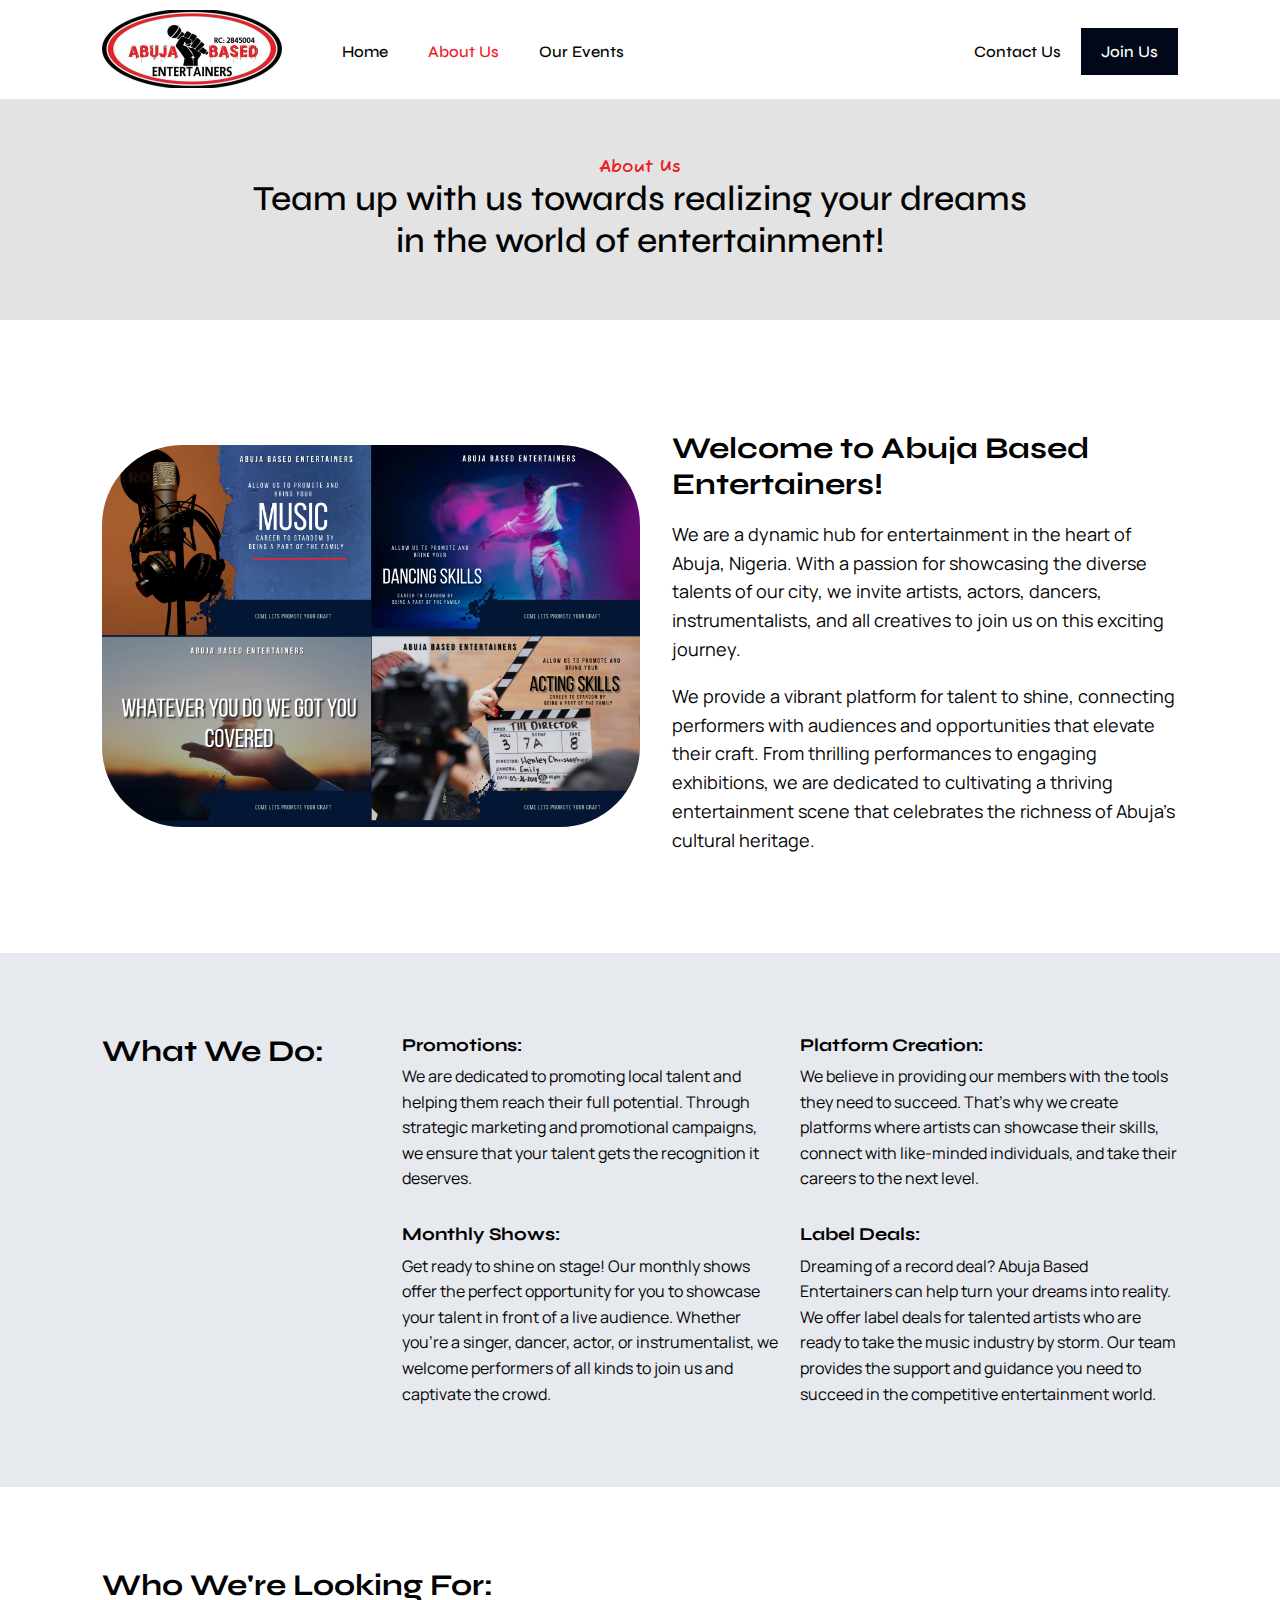
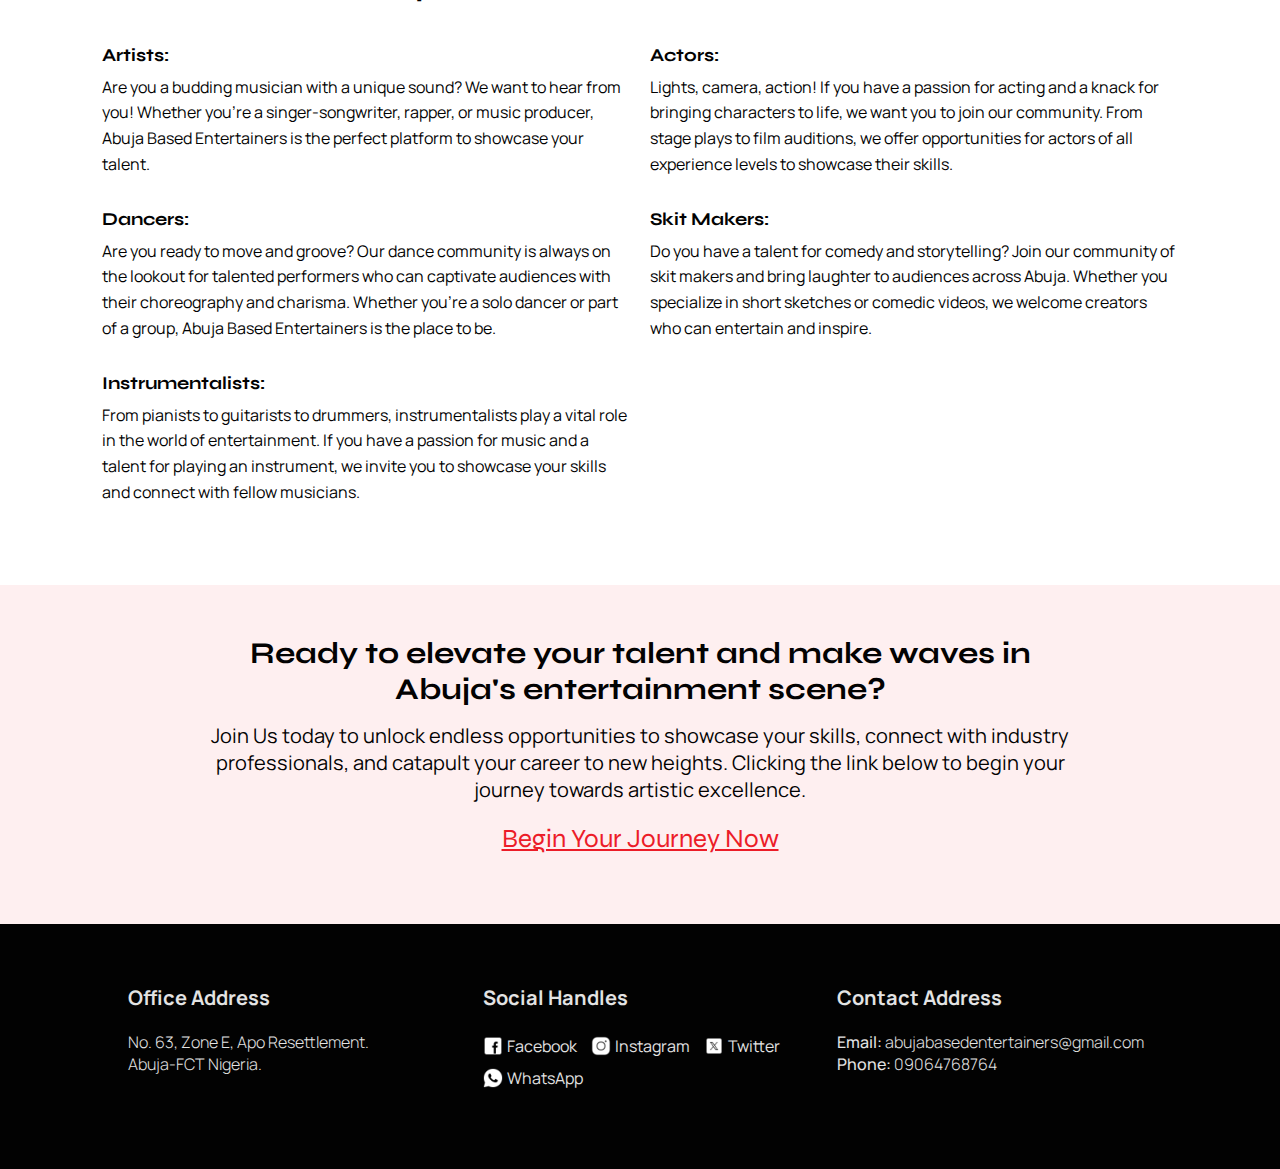
==== about.html @ e22cbb53 "desktop" ====
<!DOCTYPE html>
<html lang="en">
  <head>
    <meta charset="UTF-8" />
    <meta name="viewport" content="width=device-width, initial-scale=1.0" />
    <title>Abuja-Based Entertainers</title>
    <link rel="stylesheet" href="./assets/styles/main.css" />
  </head>
  <body>
    <div class="container">
      <header>
        <nav>
          <a href="./" id="logo">
            <img
              src="./assets/images/logo.jpeg"
              alt="Abuja-Based Entertainers"
            />
          </a>

          <ul>
            <li><a href="./">Home</a></li>
            <li><a href="./about.html" class="active">About Us</a></li>
            <!-- <li><a href="">Entertainers</a></li> -->
            <li><a href="./events.html">Our Events</a></li>
          </ul>
        </nav>

        <ul id="outside">
          <li><a href="./contact-us.html">Contact Us</a></li>
          <li><a href="">Join Us</a></li>
        </ul>
      </header>
      <main id="about">
        <section>
          <div class="page-title">
            <h1>About Us</h1>
            <p>
              Team up with us towards realizing your dreams in the world of
              entertainment!
            </p>
          </div>
        </section>
        <section id="chase">
          <div class="grid-image">
            <img src="./assets/images/heros/1.jpg" alt="" />
            <img src="./assets/images/heros/2.jpg" alt="" />
            <img src="./assets/images/heros/4.jpg" alt="" />
            <img src="./assets/images/heros/3.jpg" alt="" />
          </div>

          <div class="">
            <h3>Welcome to Abuja Based Entertainers!</h3>
            <p>
              We are a dynamic hub for entertainment in the heart of Abuja,
              Nigeria. With a passion for showcasing the diverse talents of our
              city, we invite artists, actors, dancers, instrumentalists, and
              all creatives to join us on this exciting journey.
            </p>
            <p>
              We provide a vibrant platform for talent to shine, connecting
              performers with audiences and opportunities that elevate their
              craft. From thrilling performances to engaging exhibitions, we are
              dedicated to cultivating a thriving entertainment scene that
              celebrates the richness of Abuja's cultural heritage.
            </p>
          </div>
        </section>

        <section id="whatwedo">
          <h3>What We Do:</h3>
          <ul>
            <li>
              <strong>Promotions:</strong> We are dedicated to promoting local
              talent and helping them reach their full potential. Through
              strategic marketing and promotional campaigns, we ensure that your
              talent gets the recognition it deserves.
            </li>
            <li>
              <strong>Platform Creation:</strong> We believe in providing our
              members with the tools they need to succeed. That's why we create
              platforms where artists can showcase their skills, connect with
              like-minded individuals, and take their careers to the next level.
            </li>
            <li>
              <strong>Monthly Shows:</strong> Get ready to shine on stage! Our
              monthly shows offer the perfect opportunity for you to showcase
              your talent in front of a live audience. Whether you're a singer,
              dancer, actor, or instrumentalist, we welcome performers of all
              kinds to join us and captivate the crowd.
            </li>
            <li>
              <strong>Label Deals:</strong> Dreaming of a record deal? Abuja
              Based Entertainers can help turn your dreams into reality. We
              offer label deals for talented artists who are ready to take the
              music industry by storm. Our team provides the support and
              guidance you need to succeed in the competitive entertainment
              world.
            </li>
          </ul>
        </section>

        <section id="lookingfor">
          <h3>Who We're Looking For:</h3>
          <ul>
            <li>
              <strong>Artists:</strong> Are you a budding musician with a unique
              sound? We want to hear from you! Whether you're a
              singer-songwriter, rapper, or music producer, Abuja Based
              Entertainers is the perfect platform to showcase your talent.
            </li>
            <li>
              <strong>Actors:</strong> Lights, camera, action! If you have a
              passion for acting and a knack for bringing characters to life, we
              want you to join our community. From stage plays to film
              auditions, we offer opportunities for actors of all experience
              levels to showcase their skills.
            </li>
            <li>
              <strong>Dancers: </strong> Are you ready to move and groove? Our
              dance community is always on the lookout for talented performers
              who can captivate audiences with their choreography and charisma.
              Whether you're a solo dancer or part of a group, Abuja Based
              Entertainers is the place to be.
            </li>
            <li>
              <strong>Skit Makers:</strong> Do you have a talent for comedy and
              storytelling? Join our community of skit makers and bring laughter
              to audiences across Abuja. Whether you specialize in short
              sketches or comedic videos, we welcome creators who can entertain
              and inspire.
            </li>
            <li>
              <strong>Instrumentalists:</strong> From pianists to guitarists to
              drummers, instrumentalists play a vital role in the world of
              entertainment. If you have a passion for music and a talent for
              playing an instrument, we invite you to showcase your skills and
              connect with fellow musicians.
            </li>
          </ul>
        </section>

        <section id="talent-join">
          <h3>
            Ready to elevate your talent and make waves in Abuja's entertainment
            scene?
          </h3>
          <p>
            Join Us today to unlock endless opportunities to showcase your
            skills, connect with industry professionals, and catapult your
            career to new heights. Clicking the link below to begin your journey
            towards artistic excellence.
          </p>
          <a href="http://" target="_blank" rel="noopener noreferrer"
            >Begin Your Journey Now</a
          >
        </section>
      </main>

      <footer>
        <ul>
          <li>
            <strong>Office Address</strong>
            <p>
              No. 63, Zone E, Apo Resettlement. <br />
              Abuja-FCT Nigeria.
            </p>
          </li>

          <li>
            <strong>Social Handles</strong>
            <div id="social-group">
              <span>
                <img src="./assets/images/social/facebook.png" alt="Facebook" />
                Facebook
              </span>
              <span>
                <img
                  src="./assets/images/social/instagram.png"
                  alt="Instagram"
                />
                Instagram
              </span>
              <span>
                <img src="./assets/images/social/twitter.png" alt="X" /> Twitter
              </span>
              <span>
                <img src="./assets/images/social/whatsapp.png" alt="Whatsapp" />
                WhatsApp
              </span>
            </div>
          </li>
          <li>
            <strong>Contact Address</strong>
            <p>
              <b>Email:</b> abujabasedentertainers@gmail.com <br />
              <b>Phone:</b> 09064768764
            </p>
          </li>
        </ul>
        <div class="">
          <p></p>
        </div>
      </footer>
    </div>
  </body>
</html>
---- assets/styles/main.css ----
@font-face {
  font-family: "Syne";
  src: url("../fonts/Syne-Bold.ttf") format("truetype");
  font-weight: bold;
  font-style: normal;
  font-display: swap;
}

@font-face {
  font-family: "Syne";
  src: url("../fonts/Syne-Regular.ttf") format("truetype");
  font-weight: 400;
  font-style: normal;
  font-display: swap;
}

@font-face {
  font-family: "Syne";
  src: url("../fonts/Syne-Medium.ttf") format("truetype");
  font-weight: 500;
  font-style: normal;
  font-display: swap;
}

@font-face {
  font-family: "Fuzzy Bubbles";
  src: url("../fonts/FuzzyBubbles-Bold.ttf") format("truetype");
  font-weight: 700;
}

@font-face {
  font-family: "Manrope";
  src: url("../fonts/Manrope-VariableFont_wght.ttf") format("truetype");
}

body {
  margin: 0;
  padding: 0;
}

* {
  font-family: "Manrope", sans-serif;
  color: #020202;
}

header {
  border-bottom: 1px solid #e3e3e3;
  padding: 10px 8% 6px 8%;
  background: white;
  display: -webkit-box;
  display: -ms-flexbox;
  display: flex;
  -webkit-box-pack: justify;
      -ms-flex-pack: justify;
          justify-content: space-between;
}

@media screen and (max-width: 1200px) {
  header {
    padding: 10px 6% 6px 6%;
  }
}

@media screen and (max-width: 980px) {
  header {
    padding: 10px 4% 6px 4%;
  }
}

header .btnMenu {
  display: none;
}

@media screen and (max-width: 786px) {
  header .btnMenu {
    display: block;
  }
}

header ul {
  margin: 0;
  padding: 0;
  display: -webkit-box;
  display: -ms-flexbox;
  display: flex;
  -webkit-box-align: center;
      -ms-flex-align: center;
          align-items: center;
}

header ul li {
  list-style-type: none;
}

header ul li a {
  -webkit-transition: all 0.5s cubic-bezier(0.215, 0.61, 0.355, 1);
  transition: all 0.5s cubic-bezier(0.215, 0.61, 0.355, 1);
  text-decoration: none;
  padding: 10px 20px;
  font-weight: 500;
  font-family: "Syne", sans-serif;
}

@media screen and (max-width: 980px) {
  header ul li a {
    padding: 10px 15px;
  }
}

header nav {
  display: -webkit-box;
  display: -ms-flexbox;
  display: flex;
  -webkit-box-pack: start;
      -ms-flex-pack: start;
          justify-content: start;
  gap: 40px;
}

@media screen and (max-width: 980px) {
  header nav {
    gap: 30px;
  }
}

header nav #logo {
  width: 180px;
}

@media screen and (max-width: 980px) {
  header nav #logo {
    width: 140px;
  }
}

header nav #logo img {
  width: 100%;
}

header nav #logo:hover {
  background: none;
}

header nav a:hover {
  background: #ec1c28;
  color: #fff;
}

header nav .active {
  color: #ec1c28;
}

header #outside li:last-child a {
  background: #01081a;
  color: #fff;
  padding: 14px 20px;
}

header #outside .active {
  color: #ec1c28;
}

header #outside a:hover {
  color: #ec1c28;
}

@media screen and (max-width: 786px) {
  header nav ul,
  header #outside {
    display: none;
  }
}

#slider {
  overflow: hidden;
  margin: 0 auto;
  display: -webkit-box;
  display: -ms-flexbox;
  display: flex;
  position: relative;
  background: #020202;
  width: 100%;
}

#slider .swiper-slide {
  background: rgba(236, 28, 40, 0.071);
  height: -webkit-fit-content;
  height: -moz-fit-content;
  height: fit-content;
  width: -webkit-fit-content;
  width: -moz-fit-content;
  width: fit-content;
}

#slider .swiper-slide img {
  height: 100%;
  -o-object-fit: contain;
     object-fit: contain;
}

@-webkit-keyframes zoomIn {
  0% {
    -webkit-transform: scale(1.05);
            transform: scale(1.05);
  }
  100% {
    -webkit-transform: scale(1);
            transform: scale(1);
  }
}

@keyframes zoomIn {
  0% {
    -webkit-transform: scale(1.05);
            transform: scale(1.05);
  }
  100% {
    -webkit-transform: scale(1);
            transform: scale(1);
  }
}

.swiper-slide-active img {
  -webkit-animation: zoomIn 8s infinite;
          animation: zoomIn 8s infinite;
  /* Adjust duration as needed */
}

#talent-join {
  background: rgba(236, 28, 40, 0.071);
  padding: 50px 6%;
}

#talent-join p,
#talent-join h3 {
  font-size: 16px;
  text-align: center;
}

#talent-join p {
  max-width: 900px;
  width: 86%;
  font-size: 20px;
  margin: 15px auto;
}

#talent-join h3 {
  font-family: "Syne", sans-serif;
  font-size: 30px;
  max-width: 800px;
  width: 80%;
  margin: inherit;
  margin-left: auto;
  margin-right: auto;
}

#talent-join a {
  font-size: 26px;
  color: #ec1c28;
  margin: 20px auto;
  display: block;
  width: -webkit-fit-content;
  width: -moz-fit-content;
  width: fit-content;
  text-align: center;
  font-family: "Syne", sans-serif;
}

#postpone {
  font-size: 100px;
  font-family: "Syne", sans-serif;
  text-align: center;
  padding: 50px 8%;
}

#about .page-title {
  display: -webkit-box;
  display: -ms-flexbox;
  display: flex;
  -webkit-box-pack: center;
      -ms-flex-pack: center;
          justify-content: center;
  -webkit-box-align: center;
      -ms-flex-align: center;
          align-items: center;
  -webkit-box-orient: vertical;
  -webkit-box-direction: normal;
      -ms-flex-direction: column;
          flex-direction: column;
  background-color: #e3e3e3;
  min-height: 160px;
  padding: 30px 0;
}

#about .page-title h1,
#about .page-title p {
  margin: 0;
  padding: 0;
}

#about .page-title h1 {
  font-size: 17px;
  color: #ec1c28;
  font-family: "Fuzzy Bubbles", sans-serif;
}

#about .page-title p {
  font-size: 35px;
  max-width: 800px;
  text-align: center;
  font-weight: 500;
  font-family: "Syne", sans-serif;
}

#about #lookingfor,
#about #whatwedo,
#about #chase {
  padding: 80px 8%;
}

#about #lookingfor h3,
#about #whatwedo h3,
#about #chase h3 {
  font-family: "Syne", sans-serif;
  font-weight: bold;
  font-size: 30px;
  margin-bottom: 0;
}

#about #chase {
  display: -ms-grid;
  display: grid;
  -ms-grid-columns: 50% 47%;
      grid-template-columns: 50% 47%;
  gap: 3%;
  -webkit-box-pack: center;
      -ms-flex-pack: center;
          justify-content: center;
  -webkit-box-align: center;
      -ms-flex-align: center;
          align-items: center;
}

#about #chase .grid-image {
  display: -ms-grid;
  display: grid;
  overflow: hidden;
  border-radius: 80px;
  -ms-grid-columns: (1fr)[2];
      grid-template-columns: repeat(2, 1fr);
}

#about #chase .grid-image img {
  width: 100%;
}

#about #chase p {
  font-size: 18px;
  line-height: 160%;
}

#about #whatwedo h3,
#about #lookingfor h3 {
  margin-bottom: 40px;
  margin-top: 0;
}

#about #whatwedo ul,
#about #lookingfor ul {
  margin: 0;
  padding: 0;
  display: -ms-grid;
  display: grid;
  -ms-grid-columns: (1fr)[2];
      grid-template-columns: repeat(2, 1fr);
  gap: 30px 20px;
}

#about #whatwedo ul li,
#about #lookingfor ul li {
  list-style-type: none;
  line-height: 160%;
}

#about #whatwedo ul li strong,
#about #lookingfor ul li strong {
  display: block;
  font-family: "Syne", sans-serif;
  margin-bottom: 6px;
  font-weight: bold;
  font-size: 18px;
}

#about #whatwedo {
  background: rgba(46, 73, 117, 0.12);
  display: -ms-grid;
  display: grid;
  -ms-grid-columns: 300px auto;
      grid-template-columns: 300px auto;
}

#about #lookingfor {
  -ms-grid-columns: auto 300px;
      grid-template-columns: auto 300px;
}

#contact-us {
  padding: 50px 8%;
  background: rgba(236, 28, 40, 0.071);
}

#contact-us ul {
  display: -ms-grid;
  display: grid;
  gap: 20px;
  -ms-grid-columns: (1fr)[3];
      grid-template-columns: repeat(3, 1fr);
}

#contact-us ul li {
  list-style-type: none;
}

#contact-us ul li a {
  -webkit-transition: all 0.5 cubic-bezier(0.215, 0.61, 0.355, 1);
  transition: all 0.5 cubic-bezier(0.215, 0.61, 0.355, 1);
}

#contact-us ul li a:hover {
  color: #ec1c28;
}

#contact-us ul li strong {
  font-family: "Syne", sans-serif;
  font-size: 24px;
  margin-bottom: 15px;
  display: block;
}

#contact-us ul li p {
  font-size: 17px;
  margin: 0;
  margin-bottom: 20px;
  line-height: 160%;
}

#contact-us ul li #social-group {
  display: -webkit-box;
  display: -ms-flexbox;
  display: flex;
  -ms-flex-wrap: wrap;
      flex-wrap: wrap;
  gap: 10px 14px;
}

#contact-us ul li #social-group a {
  text-decoration: none;
  display: -webkit-box;
  display: -ms-flexbox;
  display: flex;
  gap: 2px;
  -webkit-box-align: center;
      -ms-flex-align: center;
          align-items: center;
  font-size: 14px;
}

#contact-us ul li #social-group a img {
  width: 27px;
  height: 27px;
}

footer {
  background-color: #020202;
  padding: 60px 10%;
}

@media screen and (max-width: 1200px) {
  footer {
    padding: 60px 6%;
  }
}

@media screen and (max-width: 980px) {
  footer {
    padding: 50px 4%;
  }
}

footer ul {
  margin: 0;
  padding: 0;
  display: -ms-grid;
  display: grid;
  -ms-grid-columns: (1fr)[3];
      grid-template-columns: repeat(3, 1fr);
  gap: 40px;
}

@media screen and (max-width: 980px) {
  footer ul {
    gap: 20px;
    -ms-grid-columns: (1fr)[2];
        grid-template-columns: repeat(2, 1fr);
  }
  footer ul li:nth-child(3) {
    grid-column: span 2;
  }
}

@media screen and (max-width: 520px) {
  footer ul {
    gap: 20px;
    -ms-grid-columns: (1fr)[1];
        grid-template-columns: repeat(1, 1fr);
  }
  footer ul li:nth-child(3) {
    grid-column: span 1;
  }
}

footer ul li {
  list-style-type: none;
}

footer ul li * {
  color: #e3e3e3;
}

footer ul li strong {
  font-size: 20px;
  margin-bottom: 20px;
  display: block;
}

@media screen and (max-width: 520px) {
  footer ul li strong {
    margin-bottom: 8px;
  }
}

footer ul li b {
  font-weight: 500;
}

footer ul li p {
  font-weight: 300;
}

footer #social-group {
  display: -webkit-box;
  display: -ms-flexbox;
  display: flex;
  -ms-flex-wrap: wrap;
      flex-wrap: wrap;
  -webkit-box-align: center;
      -ms-flex-align: center;
          align-items: center;
  gap: 2px 14px;
}

footer #social-group span {
  display: -webkit-box;
  display: -ms-flexbox;
  display: flex;
  -webkit-box-align: center;
      -ms-flex-align: center;
          align-items: center;
  width: -webkit-fit-content;
  width: -moz-fit-content;
  width: fit-content;
  height: 30px;
  gap: 4px;
}

footer #social-group span img {
  width: 20px;
}
/*# sourceMappingURL=main.css.map */
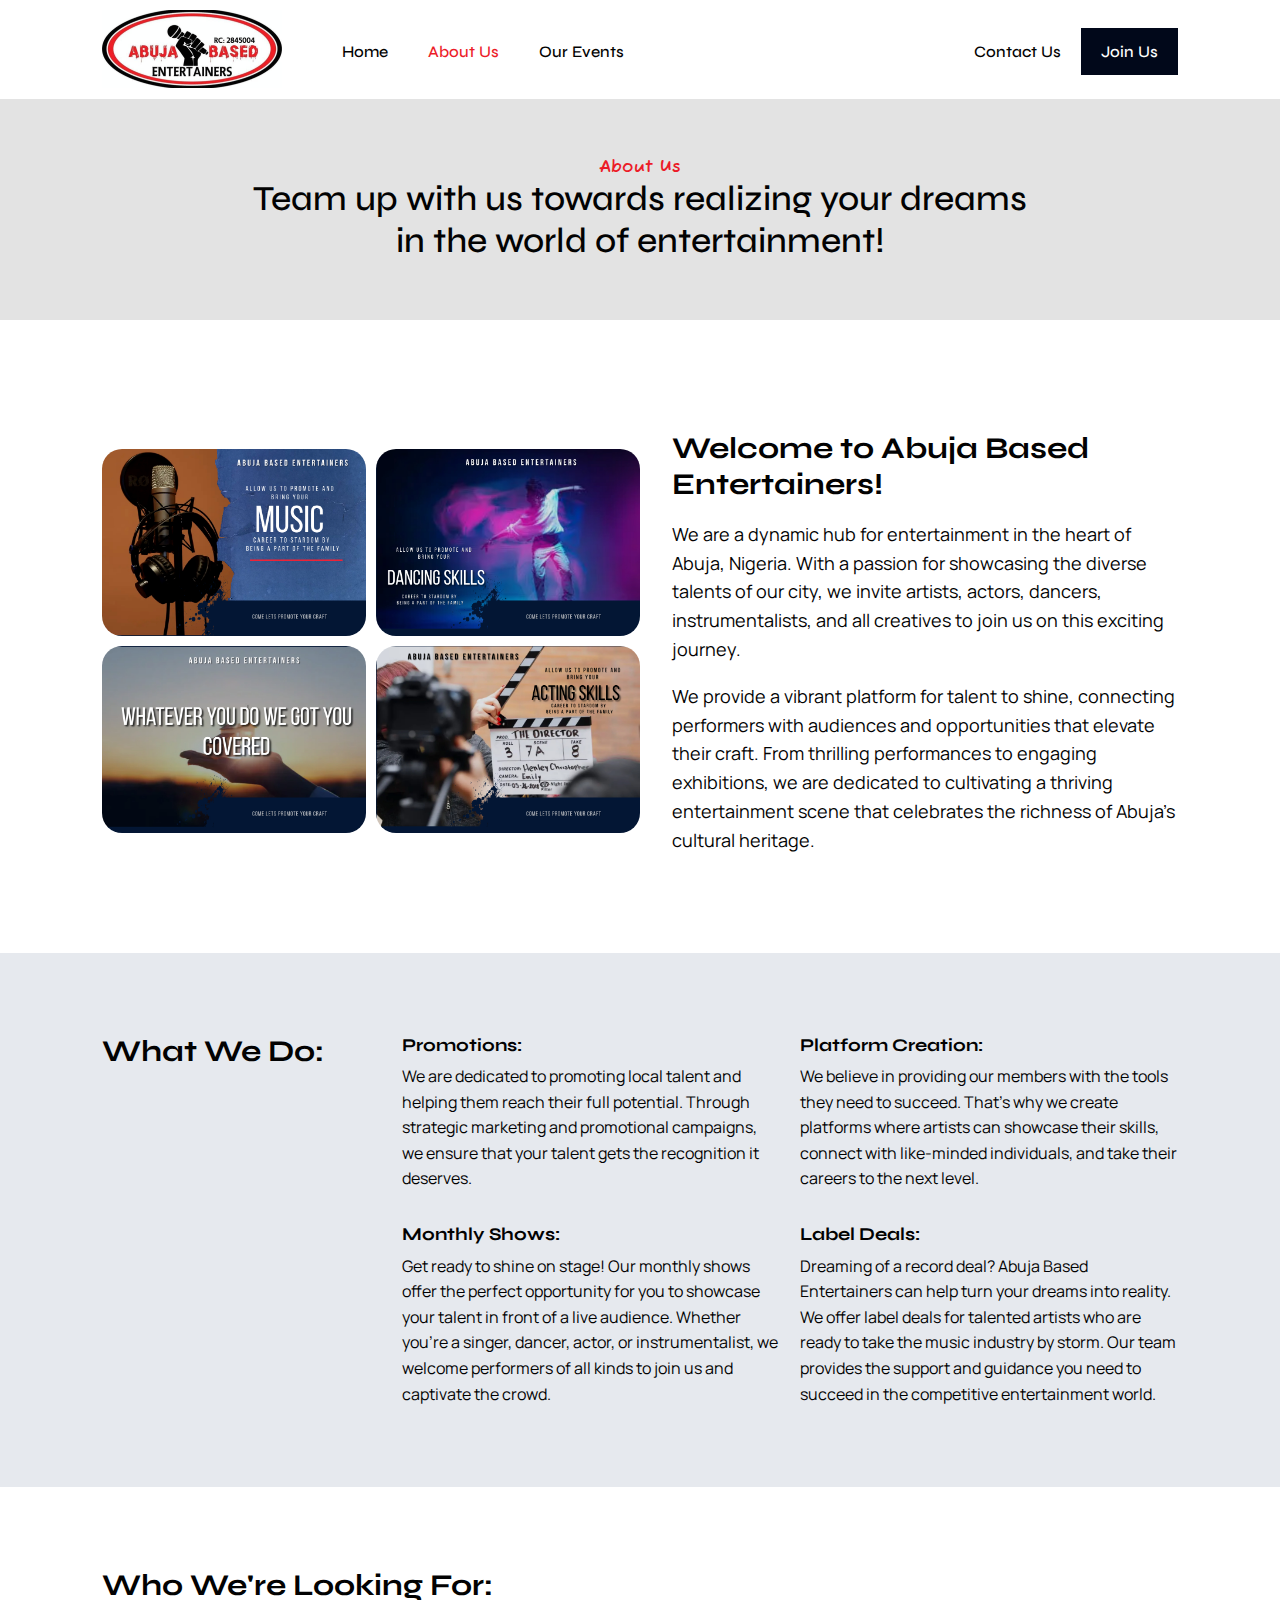
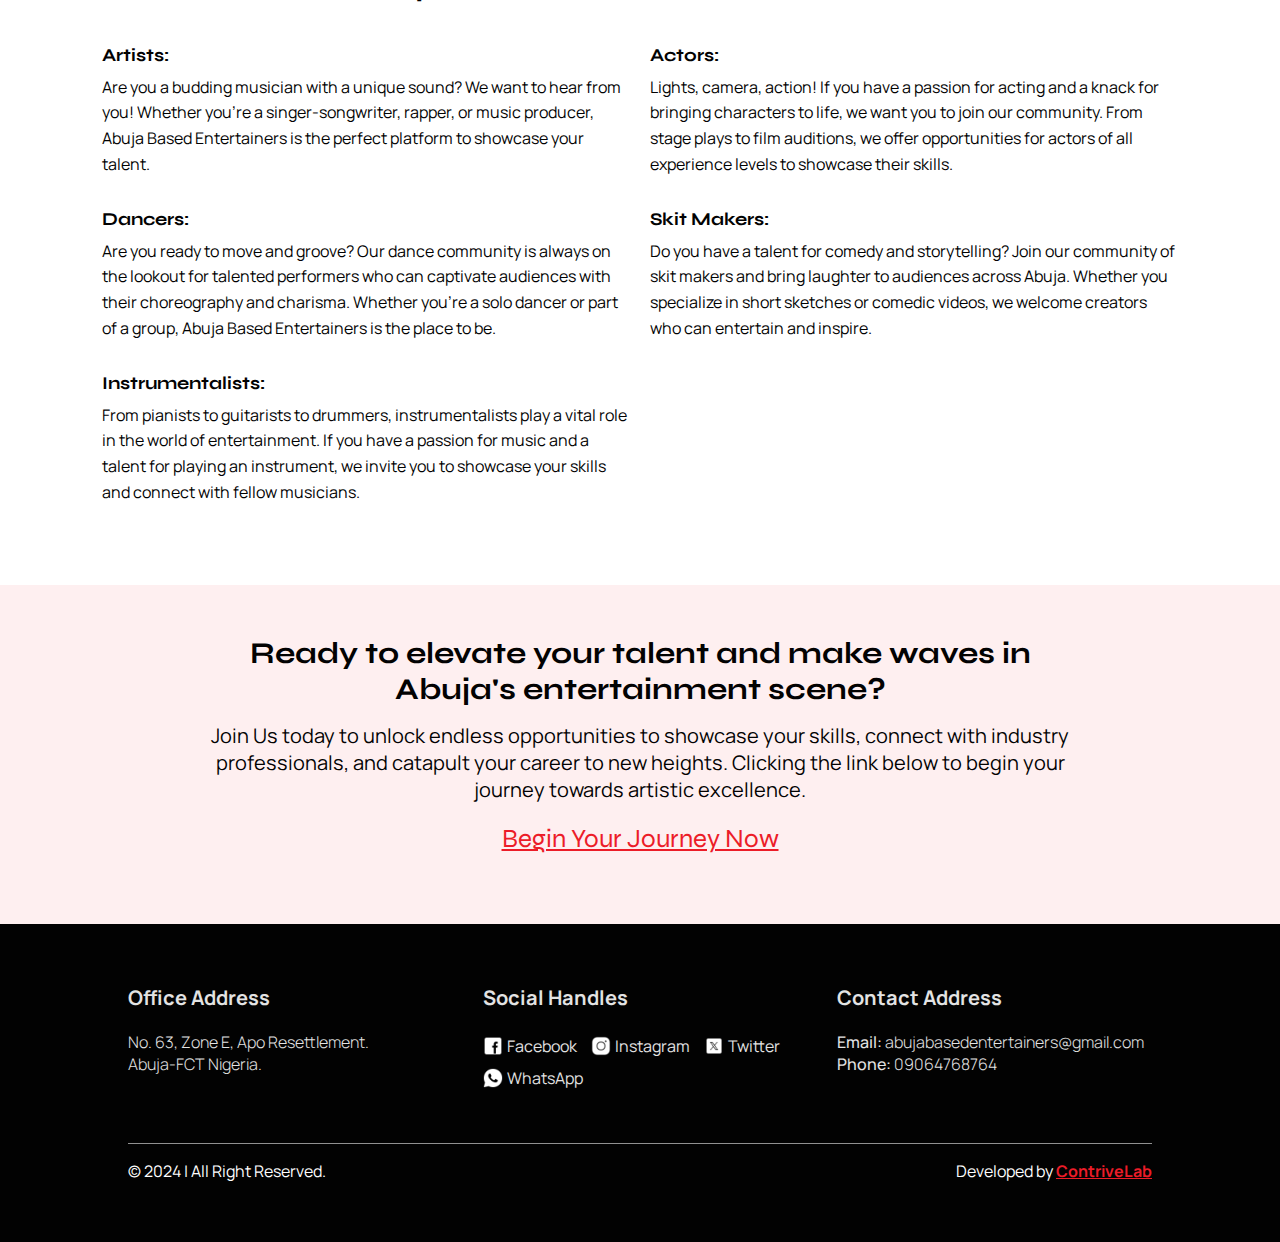
==== commit 49ce8089: "mobile responsive" ====
--- a/about.html
+++ b/about.html
@@ -17,6 +17,23 @@
             />
           </a>
 
+          <div id="open" class="btnMenu">
+            <svg
+              xmlns="http://www.w3.org/2000/svg"
+              fill="none"
+              viewBox="0 0 24 24"
+              stroke-width="1.5"
+              stroke="currentColor"
+            >
+              <path
+                stroke-linecap="round"
+                stroke-linejoin="round"
+                d="M3.75 6.75h16.5M3.75 12H12m-8.25 5.25h16.5"
+              />
+            </svg>
+            <span>Menu</span>
+          </div>
+
           <ul>
             <li><a href="./">Home</a></li>
             <li><a href="./about.html" class="active">About Us</a></li>
@@ -30,6 +47,16 @@
           <li><a href="">Join Us</a></li>
         </ul>
       </header>
+      <div class="mobile">
+        <span id="cancelBtn">Cancel</span>
+        <ul>
+          <li><a href="./">Home</a></li>
+          <li><a href="./about.html" class="active">About Us</a></li>
+          <li><a href="./events.html">Our Events</a></li>
+          <li><a href="./contact-us.html">Contact Us</a></li>
+          <li><a href="">Join Us</a></li>
+        </ul>
+      </div>
       <main id="about">
         <section>
           <div class="page-title">
@@ -197,10 +224,25 @@
             </p>
           </li>
         </ul>
-        <div class="">
-          <p></p>
+        <div id="bottom">
+          <p>&copy; 2024 | All Right Reserved.</p>
+
+          <a href="">Developed by <b>ContriveLab</b></a>
         </div>
       </footer>
     </div>
   </body>
+  <script>
+    const cancelBtn = document.getElementById("cancelBtn");
+    const openBtn = document.getElementById("open");
+    const mobileNav = document.querySelector(".mobile");
+
+    cancelBtn.addEventListener("click", function () {
+      mobileNav.classList.remove("toggle");
+    });
+
+    openBtn.addEventListener("click", function () {
+      mobileNav.classList.add("toggle");
+    });
+  </script>
 </html>
--- a/assets/styles/main.css
+++ b/assets/styles/main.css
@@ -47,6 +47,7 @@
   border-bottom: 1px solid #e3e3e3;
   padding: 10px 8% 6px 8%;
   background: white;
+  position: relative;
   display: -webkit-box;
   display: -ms-flexbox;
   display: flex;
@@ -67,13 +68,50 @@
   }
 }
 
+@media screen and (max-width: 786px) {
+  header {
+    padding: 4px 4% 1px 4%;
+  }
+}
+
 header .btnMenu {
   display: none;
 }
 
 @media screen and (max-width: 786px) {
   header .btnMenu {
-    display: block;
+    display: -webkit-box;
+    display: -ms-flexbox;
+    display: flex;
+    -webkit-box-align: center;
+        -ms-flex-align: center;
+            align-items: center;
+    gap: 6px;
+    background: #01081a;
+    padding: 10px 15px;
+  }
+  header .btnMenu svg {
+    width: 24px;
+    height: 24px;
+    stroke: #fff;
+  }
+  header .btnMenu span {
+    color: #fff;
+    font-size: 16px;
+  }
+}
+
+@media screen and (max-width: 520px) {
+  header .btnMenu {
+    padding: 8px 10px;
+    gap: 5px;
+  }
+  header .btnMenu svg {
+    width: 18px;
+    height: 18px;
+  }
+  header .btnMenu span {
+    font-size: 12px;
   }
 }
 
@@ -114,6 +152,9 @@
   -webkit-box-pack: start;
       -ms-flex-pack: start;
           justify-content: start;
+  -webkit-box-align: center;
+      -ms-flex-align: center;
+          align-items: center;
   gap: 40px;
 }
 
@@ -123,6 +164,19 @@
   }
 }
 
+@media screen and (max-width: 786px) {
+  header nav {
+    display: -webkit-box;
+    display: -ms-flexbox;
+    display: flex;
+    width: 100%;
+    padding: 5px 0;
+    -webkit-box-pack: justify;
+        -ms-flex-pack: justify;
+            justify-content: space-between;
+  }
+}
+
 header nav #logo {
   width: 180px;
 }
@@ -130,6 +184,18 @@
 @media screen and (max-width: 980px) {
   header nav #logo {
     width: 140px;
+  }
+}
+
+@media screen and (max-width: 786px) {
+  header nav #logo {
+    width: 120px;
+  }
+}
+
+@media screen and (max-width: 520px) {
+  header nav #logo {
+    width: 90px;
   }
 }
 
@@ -168,6 +234,86 @@
   header nav ul,
   header #outside {
     display: none;
+  }
+}
+
+.mobile {
+  display: none;
+  position: fixed;
+  top: 0;
+  left: 0;
+  height: 100vh;
+  z-index: 100;
+  width: 80%;
+}
+
+.mobile * {
+  color: #e3e3e3;
+}
+
+@media screen and (max-width: 786px) {
+  .mobile {
+    background: #1d0203;
+    -webkit-box-orient: vertical;
+    -webkit-box-direction: normal;
+        -ms-flex-direction: column;
+            flex-direction: column;
+    background: #1d0203;
+    -webkit-box-align: end;
+        -ms-flex-align: end;
+            align-items: end;
+    padding: 20px 10%;
+  }
+  .mobile span {
+    height: 40px;
+    width: -webkit-fit-content;
+    width: -moz-fit-content;
+    width: fit-content;
+    display: block;
+  }
+  .mobile ul {
+    display: -webkit-box;
+    display: -ms-flexbox;
+    display: flex;
+    -webkit-box-orient: vertical;
+    -webkit-box-direction: normal;
+        -ms-flex-direction: column;
+            flex-direction: column;
+    -webkit-box-align: center;
+        -ms-flex-align: center;
+            align-items: center;
+    width: 100%;
+    margin: 0;
+    padding: 0;
+    gap: 10px;
+  }
+  .mobile ul li {
+    list-style-type: none;
+  }
+  .mobile ul li a {
+    text-decoration: none;
+    display: block;
+    padding: 10px 20px;
+    -webkit-transition: all 0.5s cubic-bezier(0.175, 0.885, 0.32, 1.275);
+    transition: all 0.5s cubic-bezier(0.175, 0.885, 0.32, 1.275);
+  }
+  .mobile ul li a:hover {
+    color: #ec1c28;
+  }
+  .mobile ul li .active {
+    color: #ec1c28;
+  }
+}
+
+.toggle {
+  display: none;
+}
+
+@media screen and (max-width: 786px) {
+  .toggle {
+    display: -webkit-box;
+    display: -ms-flexbox;
+    display: flex;
   }
 }
 
@@ -198,6 +344,12 @@
      object-fit: contain;
 }
 
+@media screen and (max-width: 786px) {
+  #slider .swiper-slide img {
+    width: 100%;
+  }
+}
+
 @-webkit-keyframes zoomIn {
   0% {
     -webkit-transform: scale(1.05);
@@ -233,7 +385,6 @@
 
 #talent-join p,
 #talent-join h3 {
-  font-size: 16px;
   text-align: center;
 }
 
@@ -266,11 +417,89 @@
   font-family: "Syne", sans-serif;
 }
 
+@media screen and (max-width: 980px) {
+  #talent-join {
+    padding: 50px 4%;
+  }
+  #talent-join p,
+  #talent-join h3 {
+    width: 100%;
+  }
+  #talent-join p {
+    font-size: 16px;
+  }
+  #talent-join h3 {
+    font-size: 24px;
+  }
+  #talent-join a {
+    font-size: 21px;
+    margin: 16px auto;
+  }
+}
+
+@media screen and (max-width: 520px) {
+  #talent-join {
+    padding: 40px 4%;
+  }
+  #talent-join p {
+    font-size: 14px;
+  }
+  #talent-join h3 {
+    font-size: 21px;
+  }
+  #talent-join a {
+    font-size: 16px;
+    margin: 12px auto;
+  }
+}
+
+@media screen and (max-width: 420px) {
+  #talent-join {
+    padding: 35px 3%;
+  }
+}
+
 #postpone {
   font-size: 100px;
   font-family: "Syne", sans-serif;
   text-align: center;
   padding: 50px 8%;
+}
+
+@media screen and (max-width: 1350px) {
+  #postpone {
+    font-size: 80px;
+  }
+}
+
+@media screen and (max-width: 1200px) {
+  #postpone {
+    font-size: 70px;
+  }
+}
+
+@media screen and (max-width: 980px) {
+  #postpone {
+    font-size: 60px;
+  }
+}
+
+@media screen and (max-width: 786px) {
+  #postpone {
+    font-size: 50px;
+  }
+}
+
+@media screen and (max-width: 520px) {
+  #postpone {
+    font-size: 40px;
+  }
+}
+
+@media screen and (max-width: 420px) {
+  #postpone {
+    font-size: 30px;
+  }
 }
 
 #about .page-title {
@@ -289,7 +518,7 @@
           flex-direction: column;
   background-color: #e3e3e3;
   min-height: 160px;
-  padding: 30px 0;
+  padding: 30px 10%;
 }
 
 #about .page-title h1,
@@ -307,9 +536,49 @@
 #about .page-title p {
   font-size: 35px;
   max-width: 800px;
+  width: 100%;
   text-align: center;
   font-weight: 500;
   font-family: "Syne", sans-serif;
+}
+
+@media screen and (max-width: 980px) {
+  #about .page-title {
+    padding: 20px 8%;
+    min-height: 120px;
+  }
+  #about .page-title h1 {
+    font-size: 15px;
+  }
+  #about .page-title p {
+    font-size: 28px;
+  }
+}
+
+@media screen and (max-width: 786px) {
+  #about .page-title {
+    padding: 20px 5%;
+    min-height: 120px;
+  }
+  #about .page-title h1 {
+    font-size: 14px;
+  }
+  #about .page-title p {
+    font-size: 24px;
+  }
+}
+
+@media screen and (max-width: 420px) {
+  #about .page-title {
+    padding: 0px 3%;
+  }
+  #about .page-title h1 {
+    font-size: 12px;
+    margin: 0;
+  }
+  #about .page-title p {
+    font-size: 18px;
+  }
 }
 
 #about #lookingfor,
@@ -325,6 +594,45 @@
   font-weight: bold;
   font-size: 30px;
   margin-bottom: 0;
+}
+
+@media screen and (max-width: 980px) {
+  #about #lookingfor,
+  #about #whatwedo,
+  #about #chase {
+    padding: 60px 6%;
+  }
+  #about #lookingfor h3,
+  #about #whatwedo h3,
+  #about #chase h3 {
+    font-size: 27px;
+  }
+}
+
+@media screen and (max-width: 786px) {
+  #about #lookingfor,
+  #about #whatwedo,
+  #about #chase {
+    padding: 50px 5%;
+  }
+  #about #lookingfor h3,
+  #about #whatwedo h3,
+  #about #chase h3 {
+    font-size: 24px;
+  }
+}
+
+@media screen and (max-width: 420px) {
+  #about #lookingfor,
+  #about #whatwedo,
+  #about #chase {
+    padding: 30px 3%;
+  }
+  #about #lookingfor h3,
+  #about #whatwedo h3,
+  #about #chase h3 {
+    font-size: 20px;
+  }
 }
 
 #about #chase {
@@ -345,24 +653,107 @@
   display: -ms-grid;
   display: grid;
   overflow: hidden;
-  border-radius: 80px;
+  margin-top: 10px;
   -ms-grid-columns: (1fr)[2];
       grid-template-columns: repeat(2, 1fr);
+  gap: 10px;
 }
 
 #about #chase .grid-image img {
   width: 100%;
+  border-radius: 20px;
 }
 
 #about #chase p {
   font-size: 18px;
   line-height: 160%;
+}
+
+@media screen and (max-width: 980px) {
+  #about #chase {
+    -webkit-box-align: start;
+        -ms-flex-align: start;
+            align-items: start;
+    -ms-grid-columns: 45% 52%;
+        grid-template-columns: 45% 52%;
+  }
+  #about #chase .grid-image {
+    display: -webkit-box;
+    display: -ms-flexbox;
+    display: flex;
+    -webkit-box-orient: vertical;
+    -webkit-box-direction: normal;
+        -ms-flex-direction: column;
+            flex-direction: column;
+  }
+  #about #chase .grid-image img {
+    border-radius: 16px;
+  }
+  #about #chase .grid-image img:nth-child(odd) {
+    display: none;
+  }
+}
+
+@media screen and (max-width: 786px) {
+  #about #chase {
+    display: -webkit-box;
+    display: -ms-flexbox;
+    display: flex;
+    -webkit-box-orient: vertical;
+    -webkit-box-direction: reverse;
+        -ms-flex-direction: column-reverse;
+            flex-direction: column-reverse;
+  }
+  #about #chase p {
+    font-size: 16px;
+  }
+  #about #chase .grid-image {
+    display: -ms-grid;
+    display: grid;
+    margin-top: 6px;
+    -ms-grid-columns: (1fr)[2];
+        grid-template-columns: repeat(2, 1fr);
+    gap: 5px;
+  }
+  #about #chase .grid-image img {
+    border-radius: 10px;
+  }
+  #about #chase .grid-image img:nth-child(odd) {
+    display: block;
+  }
+}
+
+@media screen and (max-width: 520px) {
+  #about #chase p {
+    font-size: 14px;
+  }
 }
 
 #about #whatwedo h3,
 #about #lookingfor h3 {
   margin-bottom: 40px;
   margin-top: 0;
+}
+
+@media screen and (max-width: 980px) {
+  #about #whatwedo h3,
+  #about #lookingfor h3 {
+    margin-bottom: 30px;
+  }
+}
+
+@media screen and (max-width: 786px) {
+  #about #whatwedo h3,
+  #about #lookingfor h3 {
+    margin-bottom: 25px;
+  }
+}
+
+@media screen and (max-width: 520px) {
+  #about #whatwedo h3,
+  #about #lookingfor h3 {
+    margin-bottom: 18px;
+  }
 }
 
 #about #whatwedo ul,
@@ -371,9 +762,32 @@
   padding: 0;
   display: -ms-grid;
   display: grid;
-  -ms-grid-columns: (1fr)[2];
-      grid-template-columns: repeat(2, 1fr);
-  gap: 30px 20px;
+  -ms-grid-columns: (1fr)[3];
+      grid-template-columns: repeat(3, 1fr);
+  gap: 40px 30px;
+}
+
+@media screen and (max-width: 1350px) {
+  #about #whatwedo ul,
+  #about #lookingfor ul {
+    -ms-grid-columns: (1fr)[2];
+        grid-template-columns: repeat(2, 1fr);
+    gap: 30px 20px;
+  }
+}
+
+@media screen and (max-width: 520px) {
+  #about #whatwedo ul,
+  #about #lookingfor ul {
+    display: -webkit-box;
+    display: -ms-flexbox;
+    display: flex;
+    -webkit-box-orient: vertical;
+    -webkit-box-direction: normal;
+        -ms-flex-direction: column;
+            flex-direction: column;
+    gap: 20px;
+  }
 }
 
 #about #whatwedo ul li,
@@ -391,6 +805,28 @@
   font-size: 18px;
 }
 
+@media screen and (max-width: 786px) {
+  #about #whatwedo ul li,
+  #about #lookingfor ul li {
+    font-size: 14px;
+  }
+  #about #whatwedo ul li strong,
+  #about #lookingfor ul li strong {
+    font-size: 16px;
+  }
+}
+
+@media screen and (max-width: 420px) {
+  #about #whatwedo ul li,
+  #about #lookingfor ul li {
+    font-size: 13px;
+  }
+  #about #whatwedo ul li strong,
+  #about #lookingfor ul li strong {
+    font-size: 15px;
+  }
+}
+
 #about #whatwedo {
   background: rgba(46, 73, 117, 0.12);
   display: -ms-grid;
@@ -399,14 +835,15 @@
       grid-template-columns: 300px auto;
 }
 
-#about #lookingfor {
-  -ms-grid-columns: auto 300px;
-      grid-template-columns: auto 300px;
+@media screen and (max-width: 980px) {
+  #about #whatwedo {
+    -ms-grid-columns: 1fr;
+        grid-template-columns: 1fr;
+  }
 }
 
 #contact-us {
-  padding: 50px 8%;
-  background: rgba(236, 28, 40, 0.071);
+  padding: 50px 10%;
 }
 
 #contact-us ul {
@@ -415,6 +852,8 @@
   gap: 20px;
   -ms-grid-columns: (1fr)[3];
       grid-template-columns: repeat(3, 1fr);
+  margin: 0;
+  padding: 0;
 }
 
 #contact-us ul li {
@@ -470,6 +909,86 @@
   height: 27px;
 }
 
+@media screen and (max-width: 520px) {
+  #contact-us ul li #social-group a img {
+    width: 18px;
+    height: 18px;
+  }
+}
+
+@media screen and (max-width: 520px) {
+  #contact-us ul li #social-group a {
+    font-size: 12px;
+  }
+}
+
+@media screen and (max-width: 1350px) {
+  #contact-us {
+    padding: 50px 8%;
+  }
+}
+
+@media screen and (max-width: 980px) {
+  #contact-us {
+    padding: 50px 6%;
+  }
+  #contact-us ul {
+    -ms-grid-columns: (1fr)[2];
+        grid-template-columns: repeat(2, 1fr);
+  }
+  #contact-us ul li strong {
+    font-size: 22px;
+    margin-bottom: 13px;
+  }
+  #contact-us ul li p {
+    font-size: 16px;
+    margin-bottom: 15px;
+  }
+}
+
+@media screen and (max-width: 786px) {
+  #contact-us {
+    padding: 50px 4%;
+  }
+  #contact-us ul li strong {
+    font-size: 20px;
+    margin-bottom: 8px;
+  }
+  #contact-us ul li p {
+    font-size: 15px;
+    margin-bottom: 10px;
+  }
+}
+
+@media screen and (max-width: 520px) {
+  #contact-us {
+    padding: 50px 4%;
+  }
+  #contact-us ul {
+    display: -webkit-box;
+    display: -ms-flexbox;
+    display: flex;
+    -webkit-box-orient: vertical;
+    -webkit-box-direction: normal;
+        -ms-flex-direction: column;
+            flex-direction: column;
+  }
+  #contact-us ul li strong {
+    font-size: 18px;
+    margin-bottom: 6px;
+  }
+  #contact-us ul li p {
+    font-size: 14px;
+    margin-bottom: 5px;
+  }
+}
+
+@media screen and (max-width: 420px) {
+  #contact-us {
+    padding: 50px 3%;
+  }
+}
+
 footer {
   background-color: #020202;
   padding: 60px 10%;
@@ -536,6 +1055,7 @@
 @media screen and (max-width: 520px) {
   footer ul li strong {
     margin-bottom: 8px;
+    font-size: 18px;
   }
 }
 
@@ -545,6 +1065,12 @@
 
 footer ul li p {
   font-weight: 300;
+}
+
+@media screen and (max-width: 520px) {
+  footer ul li p {
+    font-size: 14px;
+  }
 }
 
 footer #social-group {
@@ -576,4 +1102,69 @@
 footer #social-group span img {
   width: 20px;
 }
+
+@media screen and (max-width: 786px) {
+  footer #social-group {
+    gap: 2px 10px;
+  }
+  footer #social-group span {
+    gap: 4px;
+    font-size: 14px;
+  }
+  footer #social-group span img {
+    width: 16px;
+  }
+}
+
+footer #bottom {
+  display: -webkit-box;
+  display: -ms-flexbox;
+  display: flex;
+  border-top: 1px solid #909090;
+  margin-top: 50px;
+  -webkit-box-align: center;
+      -ms-flex-align: center;
+          align-items: center;
+  -webkit-box-pack: justify;
+      -ms-flex-pack: justify;
+          justify-content: space-between;
+  padding-top: 16px;
+}
+
+@media screen and (max-width: 786px) {
+  footer #bottom {
+    margin-top: 30px;
+  }
+  footer #bottom p,
+  footer #bottom a,
+  footer #bottom b {
+    font-size: 14px;
+  }
+}
+
+@media screen and (max-width: 420px) {
+  footer #bottom {
+    margin-top: 20px;
+    -webkit-box-orient: vertical;
+    -webkit-box-direction: normal;
+        -ms-flex-direction: column;
+            flex-direction: column;
+  }
+  footer #bottom p,
+  footer #bottom a,
+  footer #bottom b {
+    font-size: 12px;
+  }
+}
+
+footer #bottom * {
+  color: #fff;
+  text-decoration: none;
+  margin: 0;
+}
+
+footer #bottom b {
+  color: #ec1c28;
+  text-decoration: underline;
+}
 /*# sourceMappingURL=main.css.map */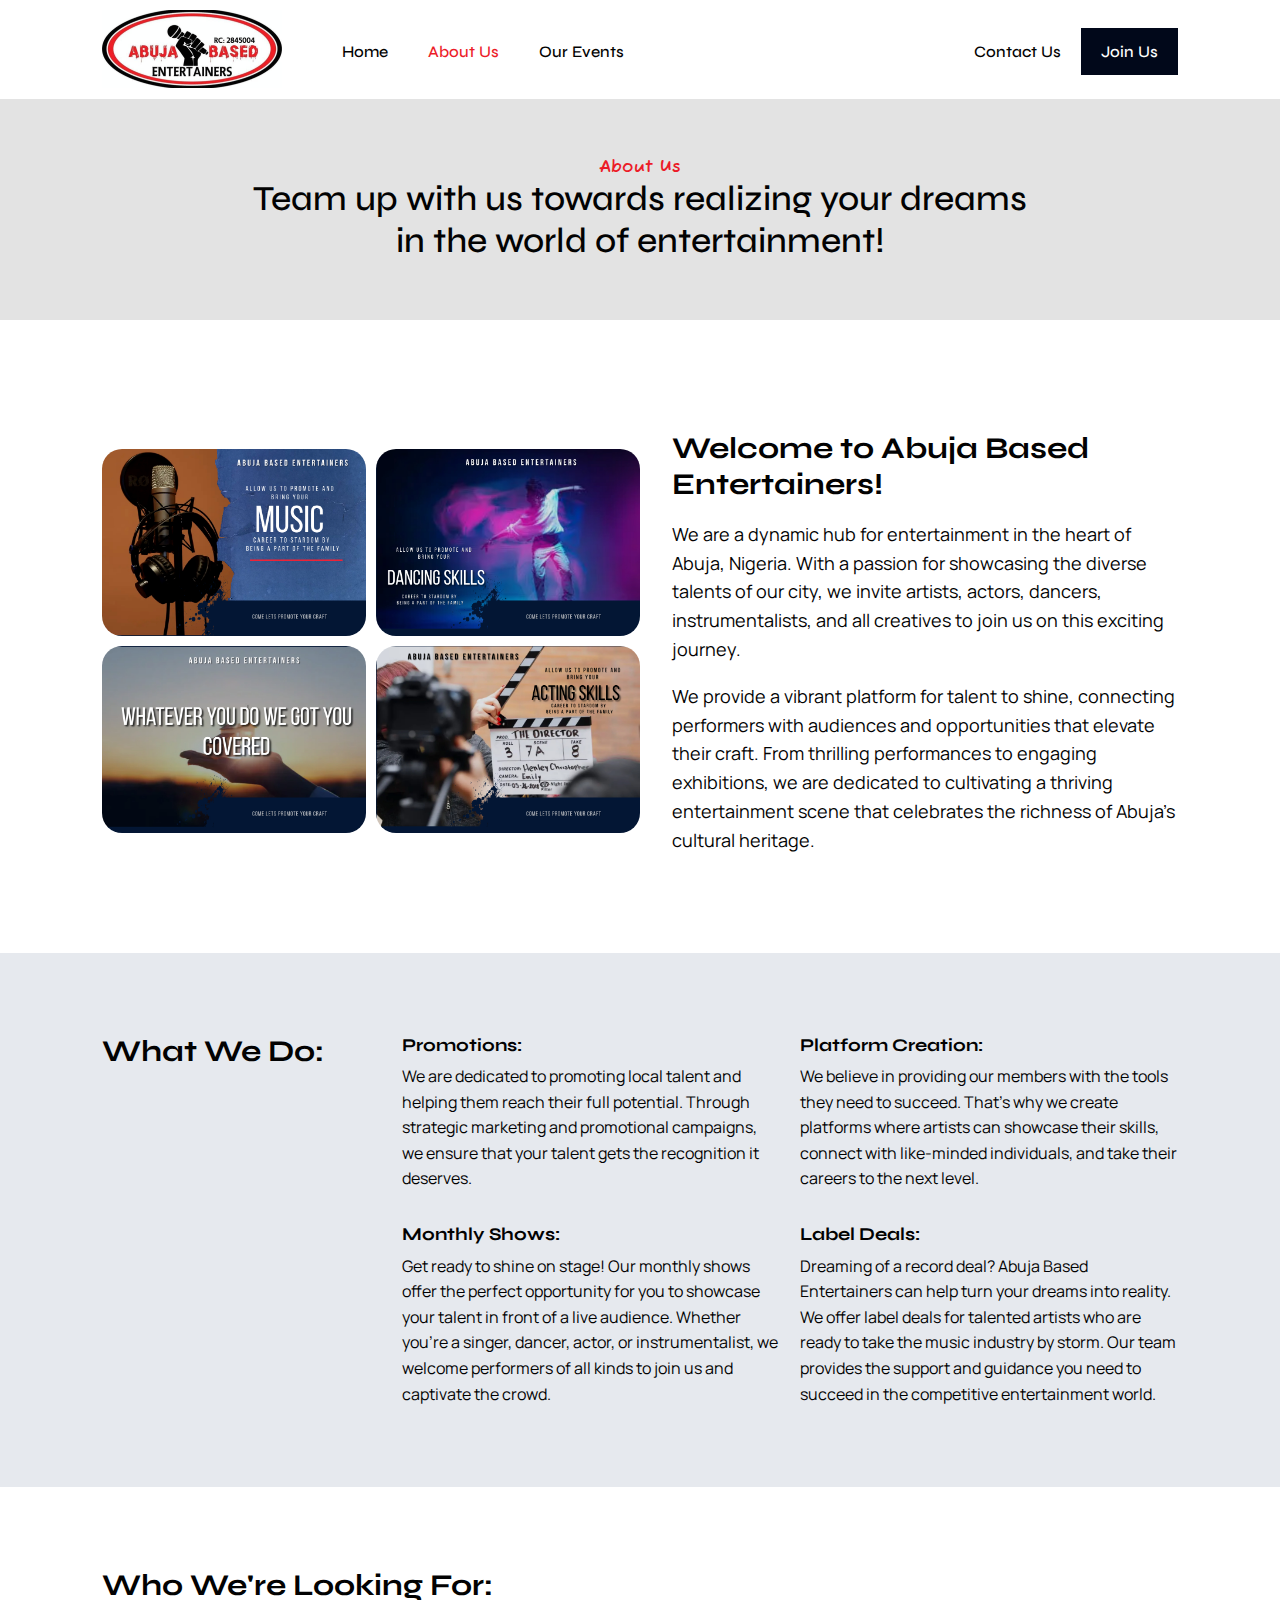
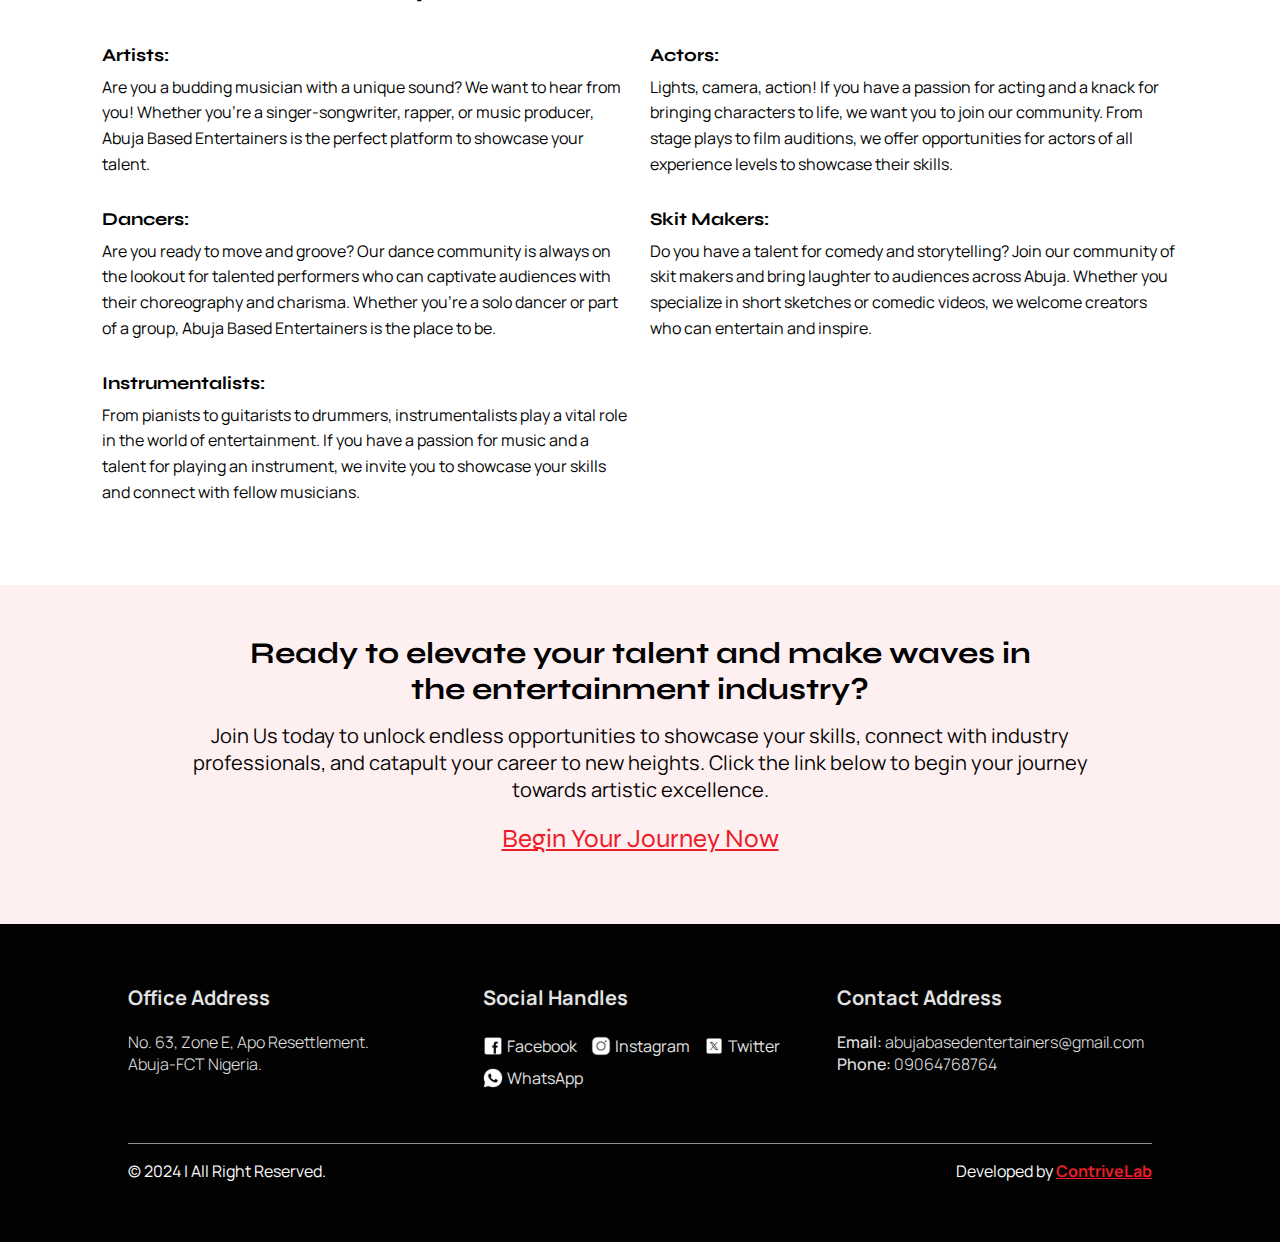
==== commit 90c1361b: "effected changes" ====
--- a/about.html
+++ b/about.html
@@ -44,7 +44,14 @@
 
         <ul id="outside">
           <li><a href="./contact-us.html">Contact Us</a></li>
-          <li><a href="">Join Us</a></li>
+          <li>
+            <a
+              href="https://wa.me/09064768764"
+              rel="noopener noreferrer"
+              target="_blank"
+              >Join Us</a
+            >
+          </li>
         </ul>
       </header>
       <div class="mobile">
@@ -54,7 +61,14 @@
           <li><a href="./about.html" class="active">About Us</a></li>
           <li><a href="./events.html">Our Events</a></li>
           <li><a href="./contact-us.html">Contact Us</a></li>
-          <li><a href="">Join Us</a></li>
+          <li>
+            <a
+              href="https://wa.me/09064768764"
+              rel="noopener noreferrer"
+              target="_blank"
+              >Join Us</a
+            >
+          </li>
         </ul>
       </div>
       <main id="about">
@@ -168,13 +182,13 @@
 
         <section id="talent-join">
           <h3>
-            Ready to elevate your talent and make waves in Abuja's entertainment
-            scene?
+            Ready to elevate your talent and make waves in the entertainment
+            industry?
           </h3>
           <p>
             Join Us today to unlock endless opportunities to showcase your
             skills, connect with industry professionals, and catapult your
-            career to new heights. Clicking the link below to begin your journey
+            career to new heights. Click the link below to begin your journey
             towards artistic excellence.
           </p>
           <a href="http://" target="_blank" rel="noopener noreferrer"
@@ -210,24 +224,39 @@
               <span>
                 <img src="./assets/images/social/twitter.png" alt="X" /> Twitter
               </span>
-              <span>
+              <a
+                href="https://wa.me/09064768764"
+                target="_blank"
+                rel="noopener noreferrer"
+              >
                 <img src="./assets/images/social/whatsapp.png" alt="Whatsapp" />
                 WhatsApp
-              </span>
+              </a>
             </div>
           </li>
           <li>
             <strong>Contact Address</strong>
             <p>
-              <b>Email:</b> abujabasedentertainers@gmail.com <br />
-              <b>Phone:</b> 09064768764
+              <b>Email:</b>
+              <a href="mailto:abujabasedentertainers@gmail.com"
+                >abujabasedentertainers@gmail.com</a
+              ><br />
+              <b>Phone:</b>
+              <a
+                href="https://wa.me/09064768764"
+                target="_blank"
+                rel="noopener noreferrer"
+                >09064768764</a
+              >
             </p>
           </li>
         </ul>
         <div id="bottom">
           <p>&copy; 2024 | All Right Reserved.</p>
 
-          <a href="">Developed by <b>ContriveLab</b></a>
+          <a href="https://www.usecontrivelab.com"
+            >Developed by <b>ContriveLab</b></a
+          >
         </div>
       </footer>
     </div>
--- a/assets/styles/main.css
+++ b/assets/styles/main.css
@@ -1044,6 +1044,7 @@
 
 footer ul li * {
   color: #e3e3e3;
+  text-decoration: none;
 }
 
 footer ul li strong {
@@ -1085,7 +1086,8 @@
   gap: 2px 14px;
 }
 
-footer #social-group span {
+footer #social-group span,
+footer #social-group a {
   display: -webkit-box;
   display: -ms-flexbox;
   display: flex;
@@ -1095,11 +1097,13 @@
   width: -webkit-fit-content;
   width: -moz-fit-content;
   width: fit-content;
+  text-decoration: none;
   height: 30px;
   gap: 4px;
 }
 
-footer #social-group span img {
+footer #social-group span img,
+footer #social-group a img {
   width: 20px;
 }
 
@@ -1107,11 +1111,13 @@
   footer #social-group {
     gap: 2px 10px;
   }
-  footer #social-group span {
+  footer #social-group span,
+  footer #social-group a {
     gap: 4px;
     font-size: 14px;
   }
-  footer #social-group span img {
+  footer #social-group span img,
+  footer #social-group a img {
     width: 16px;
   }
 }
